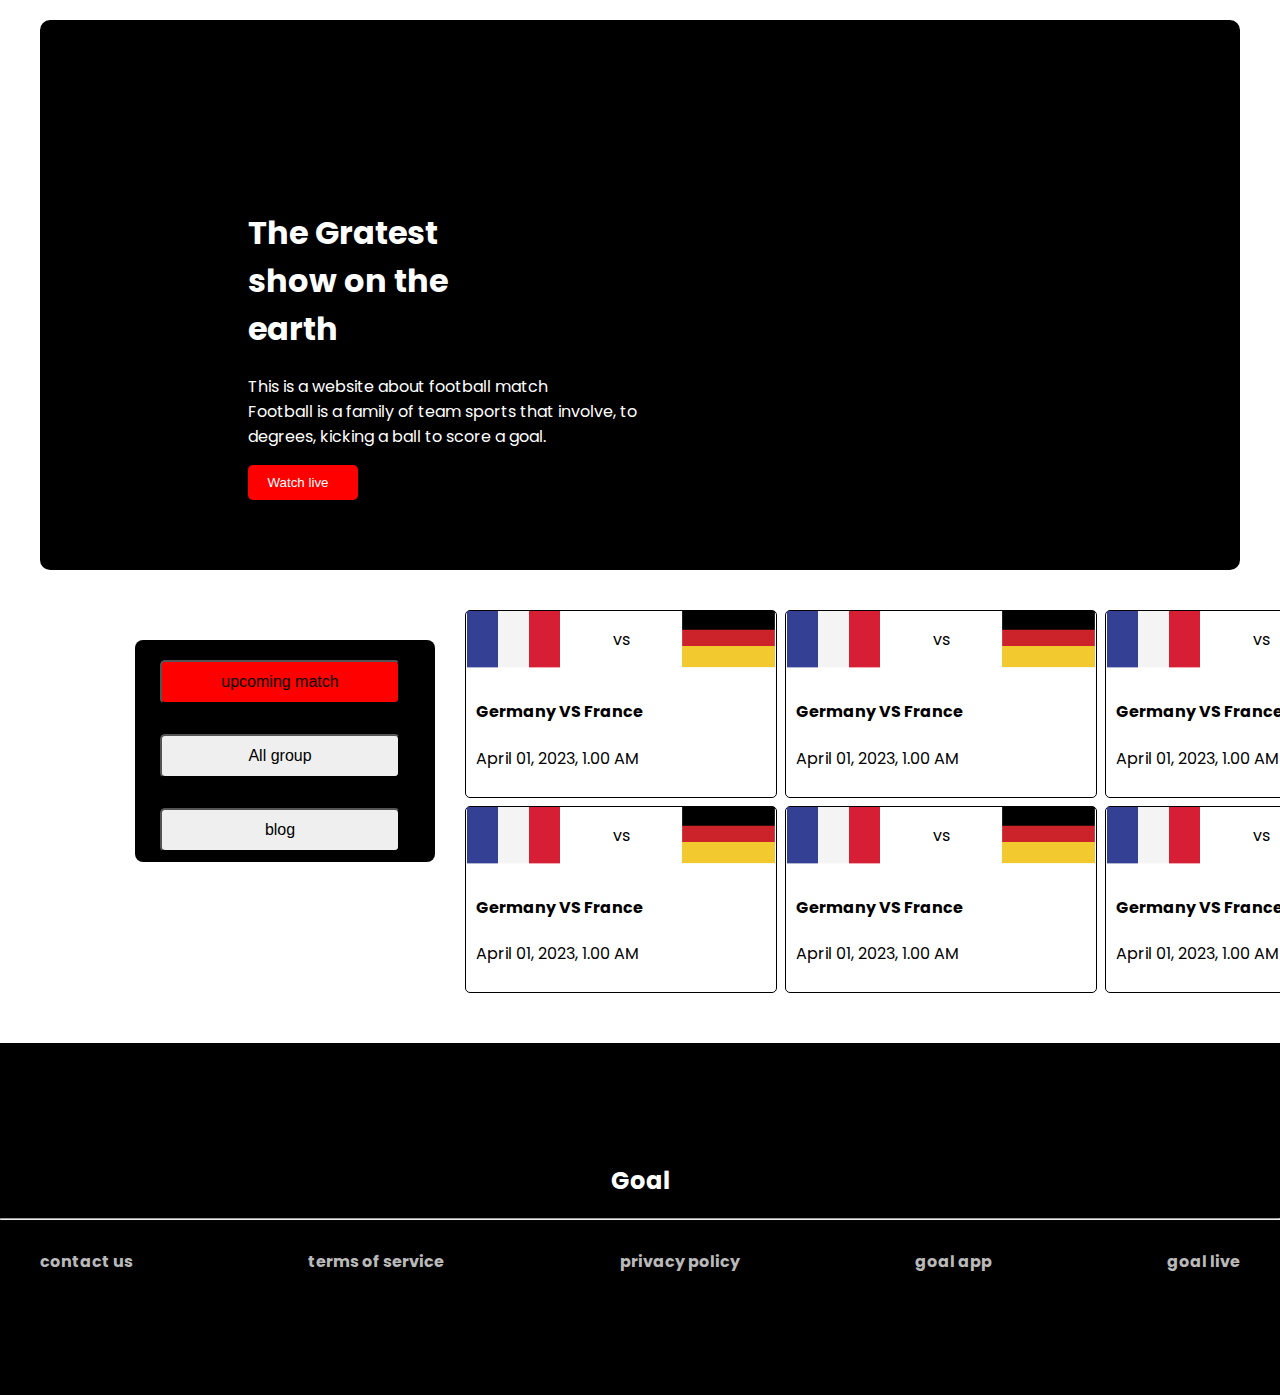
==== upcomingmatch.html @ 92e37c96 "my website" ====
<!DOCTYPE html>
<html lang="en">
<head>
    <meta charset="UTF-8">
    <meta http-equiv="X-UA-Compatible" content="IE=edge">
    <meta name="viewport" content="width=device-width, initial-scale=1.0">
    <title>Document</title>
    <link rel="stylesheet" href="upcomingmstch.css">
</head>
<body>
    <!-- banner  -->
    
    <main>
        <header id="banner" class="text-center text-white" >
            <div class="banner-content">
            <h1>The Gratest <br>show on the <br> earth</h1>
            <p>This is a website about football match <br> Football 
                is a family of team sports that involve, 
                to <br> degrees, kicking a ball to score a goal.
                 </p>
            <button class="btn btn-danger">Watch live <i class="fa-solid fa-angle-right"></i></button>
        </div>
        <div class="w-33">
            <img src="/assets/Banner image.png" alt="">
        </div>
        </header>

        

        <!-- blog -->
        
        <section>
            <div class="b-section">

                <!-- <button> -->
            
                <div class="type w-25" >
                    <button class="color"  id="t-color">upcoming match</button>
                    <button class="color">All group</button>
                    <a href="index.html">
                        <button class="color">blog</button>
                      </a> 
                       </div>
                <div class="blog-section w-75">
                    <div class="blog w-33">
                        <div class="picture">
                            <img src="./assets/Flag.png" alt="">
                             <p>vs</p>
                            <img src="./assets/germany Flag.png" alt="">
                        </div>
                        <div class="blog-content">
                            <h4>Germany VS France</h4>
                            <p>April 01, 2023, 1.00 AM</p>
                        </div>
                    </div>
                    <div class="blog w-33">
                        <div class="picture">
                            <img src="./assets/Flag.png" alt="">
                             <p>vs</p>
                            <img src="./assets/germany Flag.png" alt="">
                        </div>
                        <div class="blog-content">
                            <h4>Germany VS France</h4>
                            <p>April 01, 2023, 1.00 AM</p>
                        </div>
                    </div>
                    <div class="blog w-33">
                        <div class="picture">
                            <img src="./assets/Flag.png" alt="">
                             <p>vs</p>
                            <img src="./assets/germany Flag.png" alt="">
                        </div>
                        <div class="blog-content">
                            <h4>Germany VS France</h4>
                            <p>April 01, 2023, 1.00 AM</p>
                        </div>
                    </div>
                    <div class="blog w-33">
                        <div class="picture">
                            <img src="./assets/Flag.png" alt="">
                             <p>vs</p>
                            <img src="./assets/germany Flag.png" alt="">
                        </div>
                        <div class="blog-content">
                            <h4>Germany VS France</h4>
                            <p>April 01, 2023, 1.00 AM</p>
                        </div>
                    </div>
                    <div class="blog w-33">
                        <div class="picture">
                            <img src="./assets/Flag.png" alt="">
                             <p>vs</p>
                            <img src="./assets/germany Flag.png" alt="">
                        </div>
                        <div class="blog-content">
                            <h4>Germany VS France</h4>
                            <p>April 01, 2023, 1.00 AM</p>
                        </div>
                    </div>
                    <div class="blog w-33">
                        <div class="picture">
                            <img src="./assets/Flag.png" alt="">
                             <p>vs</p>
                            <img src="./assets/germany Flag.png" alt="">
                        </div>
                        <div class="blog-content">
                            <h4>Germany VS France</h4>
                            <p>April 01, 2023, 1.00 AM</p>
                        </div>
                    </div>
                </div>
                   
            </div>
        
                </section>

                <!-- <footer> -->

                <footer class="bg-dark text-center  text-white" id="footer">
                    <h2>Goal</h2>
                    <hr>
                            <div class="display">
                        <h4>contact us</h4>
                        <h4>terms of service </h4>
                        <h4>privacy policy </h4>
                        <h4>goal app </h4>
                        <h4>goal live </h4>
                    </div>
                </footer>
    </main>
</body>
</html>
</body>
</html>
---- upcomingmstch.css ----
@import url('https://fonts.googleapis.com/css2?family=Poppins:wght@400;500;600;700&display=swap');
body{
    margin: 0%;
    font-family: 'Poppins', sans-serif;
}

 #banner{
    margin: auto;
    color: white;
    background-color: black;  
    width: 1200px;
    height: 550px;
    display: flex;
    justify-content: center;
    align-items: end;
    margin-top: 20px;
    border-radius: 10px;
}
.type{
    margin-top: 30px;
    background-color: black;
   border-radius: 8px;
   display:grid;
    width: 20%;
   height: 10%;
   
   }
.color{
    margin-bottom: 30px;
    margin-top: 20px;
    margin-left: 25px;
    border-radius: 5px; 
    font-size: 16px;
    width: 80%;
    height: 60%;
}

#t-color{
    background-color: red;
}

#banner .banner-content{
    padding: 30px 10px 70px;
}
#banner img{
    width: 100%;
    height: auto;
}
.btn-danger{
    color: white;
    background-color: red;
    border-radius: 5px;
    border: none;
    border-radius: 5px;
    padding: 10px 20px;
}   
.btn i{
    margin-left: 10px;
}   
.w-33{
    
    width: 33%;
   
} 
.w-50{
    width: 50%;
   
}
.w-25{
    width: 25%;
}
.w-75{
   
    width: 75%;
    float: left;
}
.b-section{
    
    
    display: flex;
    
   width: 1200px;
   justify-content: center;
  
   margin-top: 40px;
   
}
.picture{
    display: flex;
    flex-direction: row;
    justify-content: space-between;
    
}


.blog-section{ 
    display: grid;
    width: 50%;
    grid-template-columns: repeat(3, 1fr);
    margin-left: 30px   ;
    gap: 8px;
}
.blog-section .blog{
    border: 1px solid black;
    border-radius: 5px;
    width: 310px;
    }
.blog-content{
    padding: 10px;
}
.btn-outline{
    padding: 10px 30px;
    border-radius: 5px;
    background-color: white;
    font-size: 24px;
}
.tnc{
    display: flex;
    align-items: center;
}
.tnc span{
    padding-right: 15px;
}
.bg-dark{
    color: white;
    background-color: black;
    text-align: center;
}

/* footer */

#footer{
    padding: 100px 0;
    margin-top: 50px;
    
}

.display{
    color: #B9B9B9;
    font-size: 16px;
    display: flex;
    margin: auto;
    margin-top: 5px;
    justify-content: space-between;
    width: 1200px;
}
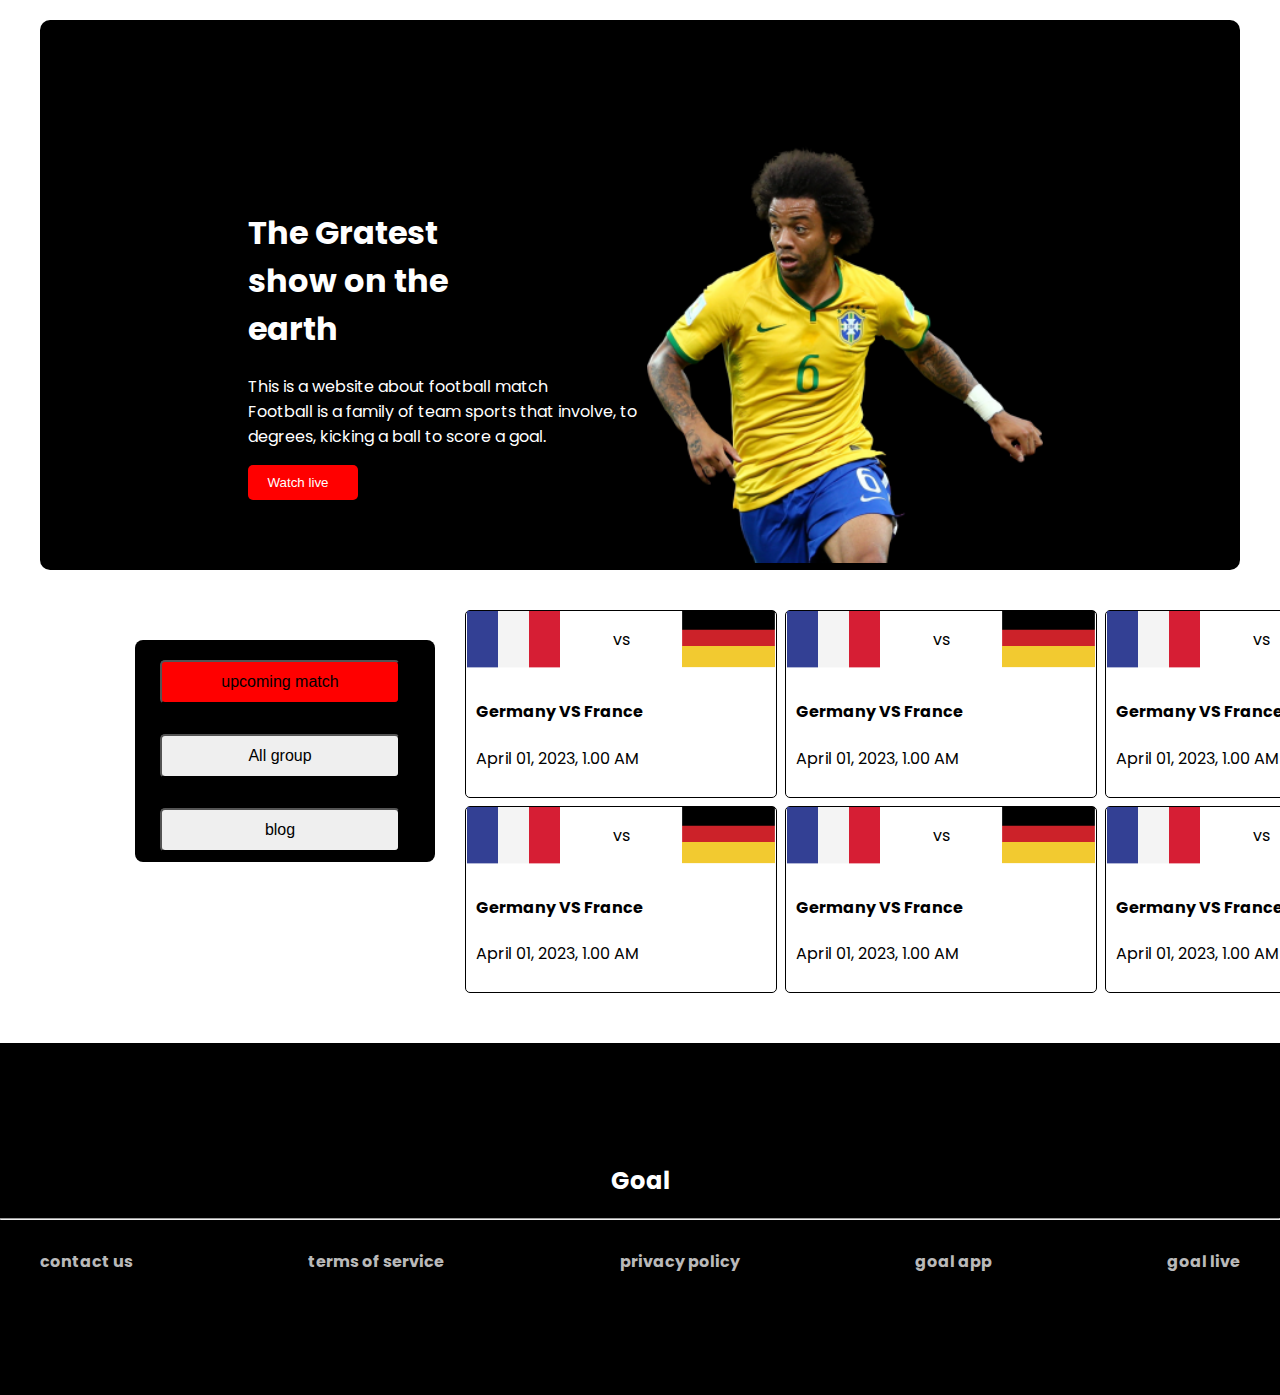
==== commit 57902d13: "my 2nd website" ====
--- a/upcomingmatch.html
+++ b/upcomingmatch.html
@@ -21,7 +21,7 @@
             <button class="btn btn-danger">Watch live <i class="fa-solid fa-angle-right"></i></button>
         </div>
         <div class="w-33">
-            <img src="/assets/Banner image.png" alt="">
+            <img src="assets/Banner Image.png" alt="">
         </div>
         </header>
 
@@ -44,9 +44,9 @@
                 <div class="blog-section w-75">
                     <div class="blog w-33">
                         <div class="picture">
-                            <img src="./assets/Flag.png" alt="">
+                            <img src="assets/Flag.png" alt="">
                              <p>vs</p>
-                            <img src="./assets/germany Flag.png" alt="">
+                            <img src="assets/germany Flag.png" alt="">
                         </div>
                         <div class="blog-content">
                             <h4>Germany VS France</h4>
@@ -55,9 +55,9 @@
                     </div>
                     <div class="blog w-33">
                         <div class="picture">
-                            <img src="./assets/Flag.png" alt="">
+                            <img src="assets/Flag.png" alt="">
                              <p>vs</p>
-                            <img src="./assets/germany Flag.png" alt="">
+                            <img src="assets/germany Flag.png" alt="">
                         </div>
                         <div class="blog-content">
                             <h4>Germany VS France</h4>
@@ -66,9 +66,9 @@
                     </div>
                     <div class="blog w-33">
                         <div class="picture">
-                            <img src="./assets/Flag.png" alt="">
+                            <img src="assets/Flag.png" alt="">
                              <p>vs</p>
-                            <img src="./assets/germany Flag.png" alt="">
+                            <img src="assets/germany Flag.png" alt="">
                         </div>
                         <div class="blog-content">
                             <h4>Germany VS France</h4>
@@ -77,9 +77,9 @@
                     </div>
                     <div class="blog w-33">
                         <div class="picture">
-                            <img src="./assets/Flag.png" alt="">
+                            <img src="assets/Flag.png" alt="">
                              <p>vs</p>
-                            <img src="./assets/germany Flag.png" alt="">
+                            <img src="assets/germany Flag.png" alt="">
                         </div>
                         <div class="blog-content">
                             <h4>Germany VS France</h4>
@@ -88,9 +88,9 @@
                     </div>
                     <div class="blog w-33">
                         <div class="picture">
-                            <img src="./assets/Flag.png" alt="">
+                            <img src="assets/Flag.png" alt="">
                              <p>vs</p>
-                            <img src="./assets/germany Flag.png" alt="">
+                            <img src="assets/germany Flag.png" alt="">
                         </div>
                         <div class="blog-content">
                             <h4>Germany VS France</h4>
@@ -99,9 +99,9 @@
                     </div>
                     <div class="blog w-33">
                         <div class="picture">
-                            <img src="./assets/Flag.png" alt="">
+                            <img src="assets/Flag.png" alt="">
                              <p>vs</p>
-                            <img src="./assets/germany Flag.png" alt="">
+                            <img src="assets/germany Flag.png" alt="">
                         </div>
                         <div class="blog-content">
                             <h4>Germany VS France</h4>
